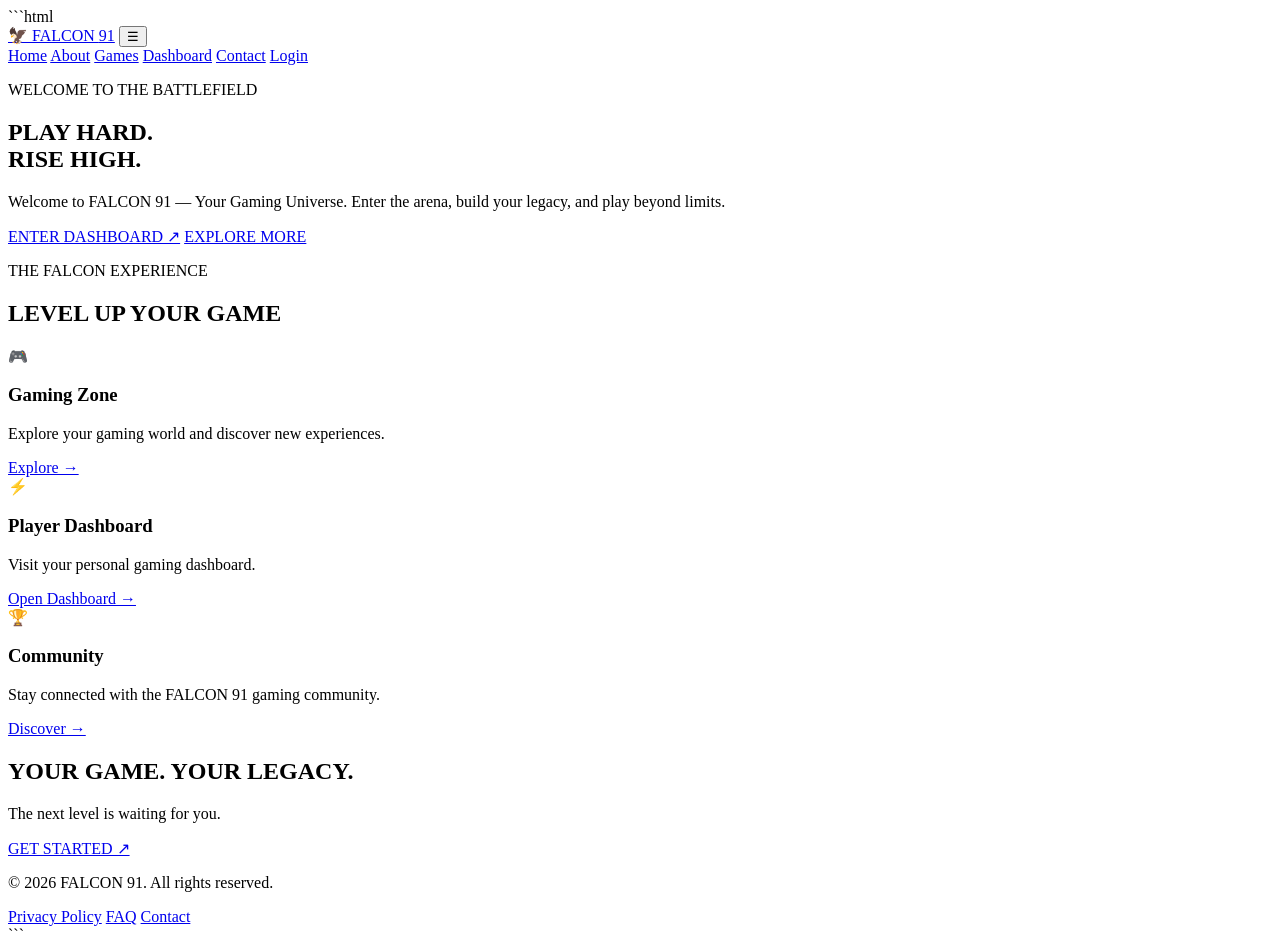
==== index.html @ 48ac84ac "Create index.html for FALCON 91 website Added a complete HTML structure for the FALCON 91 gaming web" ====
```html
<!DOCTYPE html>
<html lang="en">
<head>
  <meta charset="UTF-8">
  <meta name="viewport" content="width=device-width, initial-scale=1.0">
  <title>FALCON 91 | Gaming</title>
  <link rel="stylesheet" href="css/style.css">
  <script src="js/script.js" defer></script>
</head>
<body>
  <header class="navbar">
    <a href="index.html" class="logo">🦅 FALCON <span>91</span></a>
    <button class="menu-toggle" id="menu-toggle">☰</button>
    <nav id="nav-menu">
      <a href="index.html">Home</a>
      <a href="about.html">About</a>
      <a href="services.html">Games</a>
      <a href="dashboard.html">Dashboard</a>
      <a href="contact.html">Contact</a>
      <a href="login.html" class="nav-btn">Login</a>
    </nav>
  </header>

  <main>
    <section class="hero">
      <p class="tagline">WELCOME TO THE BATTLEFIELD</p>
      <h1>PLAY HARD.<br><span>RISE HIGH.</span></h1>
      <p class="hero-text">
        Welcome to FALCON 91 — Your Gaming Universe.
        Enter the arena, build your legacy, and play beyond limits.
      </p>
      <a href="dashboard.html" class="btn">ENTER DASHBOARD ↗</a>
      <a href="about.html" class="btn btn-outline">EXPLORE MORE</a>
    </section>

    <section class="section">
      <p class="tagline">THE FALCON EXPERIENCE</p>
      <h2>LEVEL UP YOUR <span>GAME</span></h2>

      <div class="cards">
        <article class="card">
          <div class="card-icon">🎮</div>
          <h3>Gaming Zone</h3>
          <p>Explore your gaming world and discover new experiences.</p>
          <a href="services.html">Explore →</a>
        </article>

        <article class="card">
          <div class="card-icon">⚡</div>
          <h3>Player Dashboard</h3>
          <p>Visit your personal gaming dashboard.</p>
          <a href="dashboard.html">Open Dashboard →</a>
        </article>

        <article class="card">
          <div class="card-icon">🏆</div>
          <h3>Community</h3>
          <p>Stay connected with the FALCON 91 gaming community.</p>
          <a href="about.html">Discover →</a>
        </article>
      </div>
    </section>

    <section class="cta">
      <h2>YOUR GAME. YOUR LEGACY.</h2>
      <p>The next level is waiting for you.</p>
      <a href="login.html" class="btn">GET STARTED ↗</a>
    </section>
  </main>

  <footer>
    <p>© 2026 FALCON 91. All rights reserved.</p>
    <div>
      <a href="privacy.html">Privacy Policy</a>
      <a href="faq.html">FAQ</a>
      <a href="contact.html">Contact</a>
    </div>
  </footer>
</body>
</html>
```
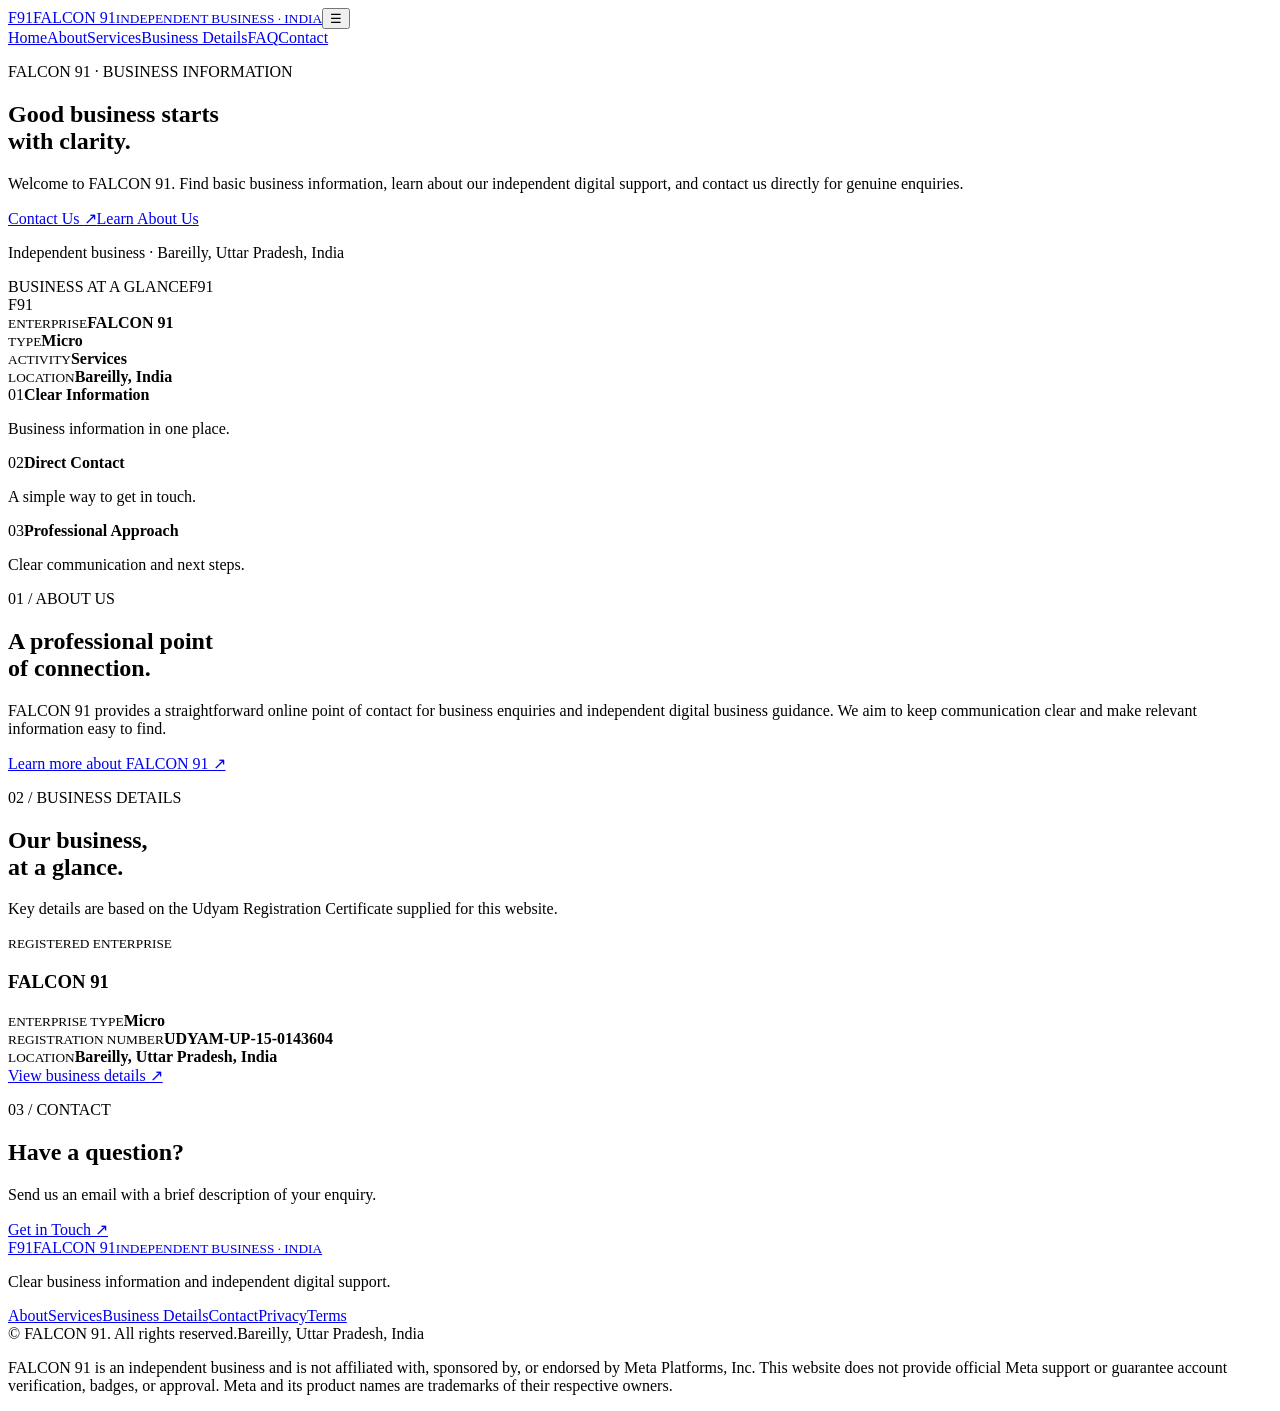
==== commit 75f7abce: "Add files via upload" ====
--- a/index.html
+++ b/index.html
@@ -1,82 +1,5 @@
-```html
-<!DOCTYPE html>
-<html lang="en">
-<head>
-  <meta charset="UTF-8">
-  <meta name="viewport" content="width=device-width, initial-scale=1.0">
-  <title>FALCON 91 | Gaming</title>
-  <link rel="stylesheet" href="css/style.css">
-  <script src="js/script.js" defer></script>
-</head>
-<body>
-  <header class="navbar">
-    <a href="index.html" class="logo">🦅 FALCON <span>91</span></a>
-    <button class="menu-toggle" id="menu-toggle">☰</button>
-    <nav id="nav-menu">
-      <a href="index.html">Home</a>
-      <a href="about.html">About</a>
-      <a href="services.html">Games</a>
-      <a href="dashboard.html">Dashboard</a>
-      <a href="contact.html">Contact</a>
-      <a href="login.html" class="nav-btn">Login</a>
-    </nav>
-  </header>
-
-  <main>
-    <section class="hero">
-      <p class="tagline">WELCOME TO THE BATTLEFIELD</p>
-      <h1>PLAY HARD.<br><span>RISE HIGH.</span></h1>
-      <p class="hero-text">
-        Welcome to FALCON 91 — Your Gaming Universe.
-        Enter the arena, build your legacy, and play beyond limits.
-      </p>
-      <a href="dashboard.html" class="btn">ENTER DASHBOARD ↗</a>
-      <a href="about.html" class="btn btn-outline">EXPLORE MORE</a>
-    </section>
-
-    <section class="section">
-      <p class="tagline">THE FALCON EXPERIENCE</p>
-      <h2>LEVEL UP YOUR <span>GAME</span></h2>
-
-      <div class="cards">
-        <article class="card">
-          <div class="card-icon">🎮</div>
-          <h3>Gaming Zone</h3>
-          <p>Explore your gaming world and discover new experiences.</p>
-          <a href="services.html">Explore →</a>
-        </article>
-
-        <article class="card">
-          <div class="card-icon">⚡</div>
-          <h3>Player Dashboard</h3>
-          <p>Visit your personal gaming dashboard.</p>
-          <a href="dashboard.html">Open Dashboard →</a>
-        </article>
-
-        <article class="card">
-          <div class="card-icon">🏆</div>
-          <h3>Community</h3>
-          <p>Stay connected with the FALCON 91 gaming community.</p>
-          <a href="about.html">Discover →</a>
-        </article>
-      </div>
-    </section>
-
-    <section class="cta">
-      <h2>YOUR GAME. YOUR LEGACY.</h2>
-      <p>The next level is waiting for you.</p>
-      <a href="login.html" class="btn">GET STARTED ↗</a>
-    </section>
-  </main>
-
-  <footer>
-    <p>© 2026 FALCON 91. All rights reserved.</p>
-    <div>
-      <a href="privacy.html">Privacy Policy</a>
-      <a href="faq.html">FAQ</a>
-      <a href="contact.html">Contact</a>
-    </div>
-  </footer>
-</body>
-</html>
-```
+<!doctype html><html lang="en"><head><meta charset="utf-8"><meta name="viewport" content="width=device-width,initial-scale=1"><meta name="description" content="FALCON 91 independent business information and digital business support in Bareilly, India."><meta name="theme-color" content="#101b2b"><title>Home | FALCON 91</title><link rel="stylesheet" href="css/style.css"></head><body><header class="topbar"><a class="brand" href="index.html"><span class="mark">F91</span><span>FALCON 91<small>INDEPENDENT BUSINESS · INDIA</small></span></a><button class="menu" aria-label="Toggle navigation" aria-expanded="false">☰</button><nav class="nav"><a href="index.html">Home</a><a href="about.html">About</a><a href="services.html">Services</a><a href="dashboard.html">Business Details</a><a href="faq.html">FAQ</a><a href="contact.html" class="nav-cta">Contact</a></nav></header><main><section class="hero"><div class="hero-inner"><p class="kicker">FALCON 91 · BUSINESS INFORMATION</p><h1>Good business starts<br><span>with clarity.</span></h1><p class="lede">Welcome to FALCON 91. Find basic business information, learn about our independent digital support, and contact us directly for genuine enquiries.</p><div class="actions"><a class="btn primary" href="contact.html">Contact Us <span>↗</span></a><a class="btn secondary" href="about.html">Learn About Us</a></div><p class="small-note">Independent business · Bareilly, Uttar Pradesh, India</p></div><div class="hero-panel"><div class="panel-top"><span class="dot"></span><span>BUSINESS AT A GLANCE</span><span class="panel-id">F91</span></div><div class="monogram">F<span>91</span></div><div class="panel-rule"></div><div class="panel-grid"><div><small>ENTERPRISE</small><b>FALCON 91</b></div><div><small>TYPE</small><b>Micro</b></div><div><small>ACTIVITY</small><b>Services</b></div><div><small>LOCATION</small><b>Bareilly, India</b></div></div></div></section>
+<section class="values"><div><span>01</span><b>Clear Information</b><p>Business information in one place.</p></div><div><span>02</span><b>Direct Contact</b><p>A simple way to get in touch.</p></div><div><span>03</span><b>Professional Approach</b><p>Clear communication and next steps.</p></div></section>
+<section class="section"><div class="section-head"><p class="kicker">01 / ABOUT US</p><h2>A professional point<br>of connection.</h2></div><div class="section-copy"><p>FALCON 91 provides a straightforward online point of contact for business enquiries and independent digital business guidance. We aim to keep communication clear and make relevant information easy to find.</p><a class="text-link" href="about.html">Learn more about FALCON 91 ↗</a></div></section>
+<section class="business-preview"><div class="section-head"><p class="kicker">02 / BUSINESS DETAILS</p><h2>Our business,<br>at a glance.</h2><p class="muted">Key details are based on the Udyam Registration Certificate supplied for this website.</p></div><div class="preview-card"><div><small>REGISTERED ENTERPRISE</small><h3>FALCON 91</h3></div><div><small>ENTERPRISE TYPE</small><b>Micro</b></div><div><small>REGISTRATION NUMBER</small><b>UDYAM-UP-15-0143604</b></div><div><small>LOCATION</small><b>Bareilly, Uttar Pradesh, India</b></div><a class="text-link" href="dashboard.html">View business details ↗</a></div></section>
+<section class="contact-banner"><div><p class="kicker">03 / CONTACT</p><h2>Have a question?</h2><p class="muted">Send us an email with a brief description of your enquiry.</p></div><a class="btn primary" href="contact.html">Get in Touch ↗</a></section></main><footer class="footer"><div class="foot-main"><div><a class="brand" href="index.html"><span class="mark">F91</span><span>FALCON 91<small>INDEPENDENT BUSINESS · INDIA</small></span></a><p class="muted">Clear business information and independent digital support.</p></div><div class="foot-links"><a href="about.html">About</a><a href="services.html">Services</a><a href="dashboard.html">Business Details</a><a href="contact.html">Contact</a><a href="privacy.html">Privacy</a><a href="terms.html">Terms</a></div></div><div class="foot-bottom"><span>© <span data-year></span> FALCON 91. All rights reserved.</span><span>Bareilly, Uttar Pradesh, India</span></div><p class="disclaimer">FALCON 91 is an independent business and is not affiliated with, sponsored by, or endorsed by Meta Platforms, Inc. This website does not provide official Meta support or guarantee account verification, badges, or approval. Meta and its product names are trademarks of their respective owners.</p></footer><script src="js/script.js"></script></body></html>
